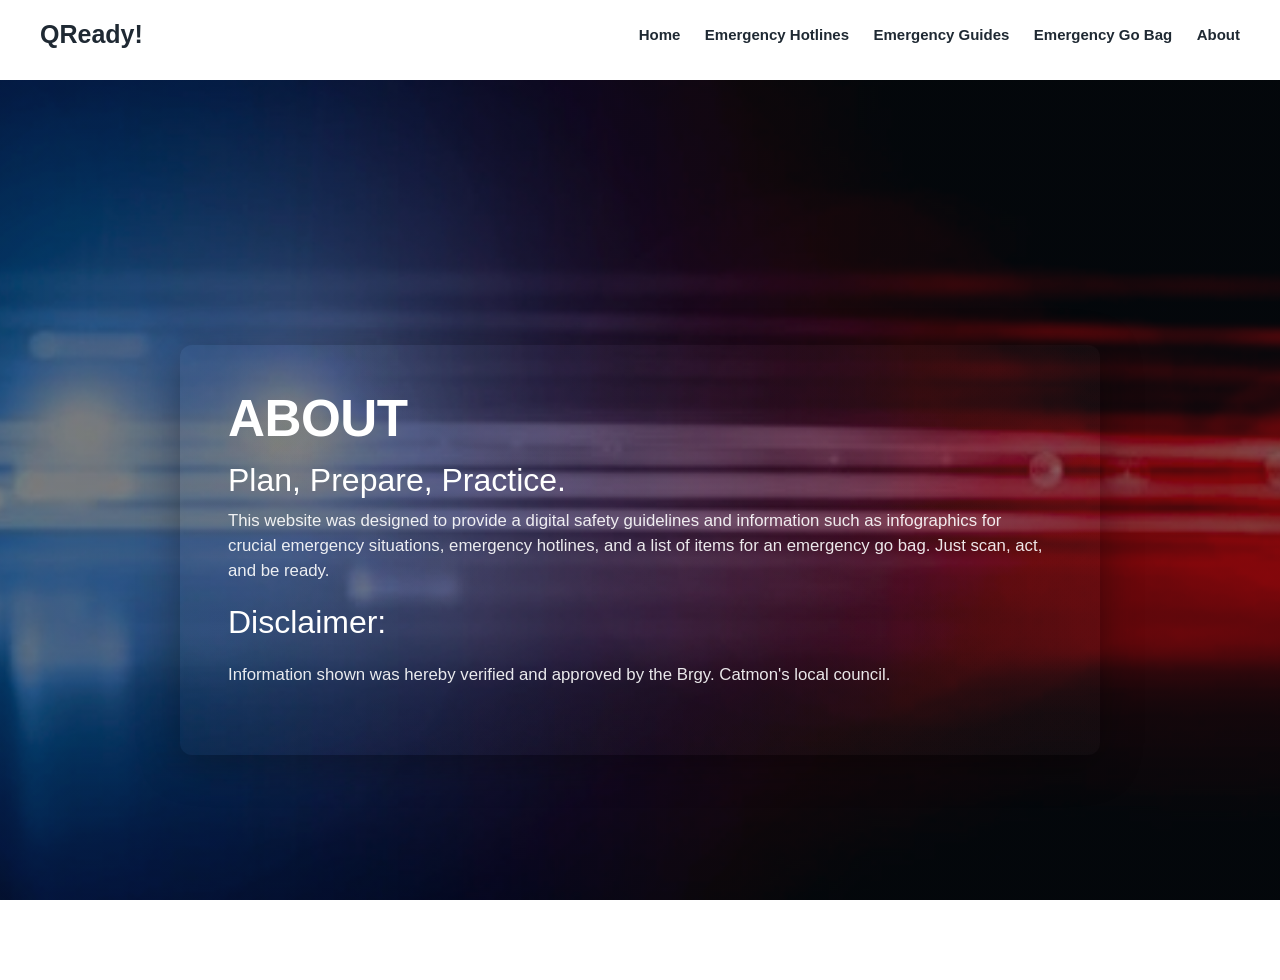
==== Aboutus.html @ 1b1c67c2 "Add files via upload" ====
<!DOCTYPE html>
<html lang="en">
<head>
  <meta charset="utf-8" />
  <meta name="viewport" content="width=device-width,initial-scale=1" />
  <title>Safety procedures</title>

  <!-- bootstrap (only for grid utility if you use it) -->
  <link href="https://cdn.jsdelivr.net/npm/bootstrap@5.0.2/dist/css/bootstrap.min.css" rel="stylesheet">

  <!-- styles -->
  <link rel="stylesheet" href="css/styles.css">
</head>
<body>

  <header class="navbar">
    <div class="nav-left">QReady!</div>
    <nav class="nav-right">
      <a href="index.html">Home</a>
      <a href="Product.html">Emergency Hotlines</a>
      <a href="Emergencyguides.html">Emergency Guides</a>
      <a href="Emergencygobag.html">Emergency Go Bag</a>
      <a href="Aboutus.html">About</a>
    </nav>
  </header>

  <!-- ABOUTUS -->
  <section class="aboutus">
    <div class="aboutus-center">
      <h1>ABOUT </h1>
      <h2 class="aboutus-sub2">
      Plan, Prepare, Practice. 
      </h2>
      <p class="aboutus-sub">
      
This website was designed to provide a digital safety guidelines and information such as infographics for crucial emergency situations, emergency hotlines, and a list of items for an emergency go bag. Just scan, act, and be ready. 
      <h2 class="aboutus-sub2">
        Disclaimer:
      </h2>
      <p class="aboutus-sub">
      <p class="aboutus-sub">
        Information shown was hereby verified and approved by the Brgy. Catmon's local council.

    </div>

      </main>
  </section>

  <!-- product zoom + interactions -->
  <script src="js/product-zoom.js"></script>
</body>
</html>
---- css/styles.css ----
/* -------------------------GLOBAL------------------------- */
:root {
  --bg: #ff0000;
  --text: #1f2933;
  --accent: #0d6efd;
  --muted: rgba(0, 0, 0, 0.55);
  --card-shadow: rgba(0, 0, 0, 0.08);
  --accent-shadow: rgba(0, 0, 0, 0.12);
  --zoom-shadow: rgba(0, 0, 0, 0.35);
}

* {
  box-sizing: border-box;
}

html,
body {
  height: 100%;
  margin: 0;
  font-family: Poppins, -apple-system, BlinkMacSystemFont, sans-serif;
  color: var(--text);
  -webkit-font-smoothing: antialiased;
  -moz-osx-font-smoothing: grayscale;
}

/* NAVBAR */
.navbar {
  width: 100%;
  padding: 16px 40px;
  display: flex;
  justify-content: space-between;
  align-items: center;
  background: rgb(255, 255, 255);
  position: fixed;
  top: 0;
  z-index: 1000;
  backdrop-filter: blur(6px);
}

.nav-left {
  font-weight: 700;
  font-size: 25px;
}

.nav-right a {
  margin-left: 20px;
  text-decoration: none;
  color: var(--text);
  font-weight: 600;
  font-size: 15px;
}

/* -------------------------HOMEPAGE------------------------- */
/*background image for the homepage*/
.homepage {
  min-height: 100vh;
  width: 100%;
  background-image: linear-gradient(rgba(8, 16, 24, 0.45), rgba(8, 16, 24, 0.45)), url("../Assets/IMG_20260306_211219.jpg");
  background-size: cover;
  background-position: center center;
  background-attachment: fixed;
  background-color: #ffffff;
  display: flex;
  align-items: center;
  justify-content: center;
  padding: 100px 20px 60px;
  /* extra top padding */
}

.emergency-g{
  min-height: 100vh;
  width: 100%;
  background-image: linear-gradient(rgba(8, 16, 24, 0.45), rgba(8, 16, 24, 0.45)), url("../Assets/bg3.jpeg");
  background-size: cover;
  background-position: center center;
  background-attachment: fixed;
  background-color: #ff2c2c;
  display: flex;
  align-items: center;
  justify-content: center;
  padding: 100px 20px 60px;
}

/* centered block */
.homepage-center {
  max-width: 920px;
  text-align: center;
  color: #fff;
  padding: 48px;
  border-radius: 12px;
  /* subtle glass look */
  background: linear-gradient(180deg, rgba(255, 255, 255, 0.02), rgba(255, 255, 255, 0.02));
  box-shadow: 0 8px 40px rgba(0, 0, 0, 0.35);
}

/* heading & text */
.homepage-center h1 {
  font-size: clamp(28px, 4vw, 56px);
  margin: 0 0 16px 0;
  font-weight: 800;
  line-height: 1.02;
  letter-spacing: -0.5px;
}

.homepage-sub {
  margin: 0 0 20px 0;
  font-size: 1.05rem;
  color: rgba(255, 255, 255, 0.9);
}

/* buttons: pill style */
.homepage-buttons {
  display: flex;
  gap: 16px;
  flex-wrap: wrap;
  align-items: center;
}

body {
  padding-top: 80px;
  /* navbar was blocking top text */
}

.btn-primary {
  background: #ff3c3c;
  color: #111;
  padding: 12px 26px;
  border-radius: 999px;
  text-decoration: none;
  font-weight: 700;
  box-shadow: 0 6px 18px rgba(0, 0, 0, 0.16);
  border: none;
  display: inline-block;
}

.btn-primary:hover {
  transform: translatez(0);
  transition: transform .18s ease;
  box-shadow: 0 10px 28px rgba(0, 0, 0, 0.18);
}

.btn-outline {
  color: #fff;
  padding: 12px 22px;
  border-radius: 999px;
  text-decoration: none;
  border: 1.5px solid rgba(255, 255, 255, 0.7);
  font-weight: 700;
  display: inline-block;
}

.btn-outline:hover {
  background: rgba(255, 255, 255, 0.06);
  transition: background .15s ease;
}

/* footer */
footer {
  text-align: center;
  padding: 20px;
  background: transparent;
  color: #666;
}

/* small screens adjust */
@media (max-width: 780px) {
  .homepage {
    padding-top: 100px;
  }

  .homepage-center {
    padding: 28px;
    text-align: center;
  }

  .nav-right a {
    margin-left: 12px;
  }

  .homepage-buttons {
    justify-content: center;
  }
}

/* ---------- Product card details + placeholder + toast ---------- */

/* ---------- Product card system ---------- */

.product-card {
  position: relative;
  overflow: visible;
  transition: transform .25s ease;
}


/* DETAILS button */
.card-overlay {
  position: absolute;
  left: 50%;
  top: 75%;
  transform: translate(-50%, -50%) scale(.9);

  background: rgba(255, 255, 255, 0.95);
  color: #333;
  padding: 10px 18px;
  border-radius: 999px;
  font-weight: 700;
  letter-spacing: .05em;

  box-shadow: 0 6px 18px rgba(0, 0, 0, 0.12);

  z-index: 6;
  pointer-events: none;

  /* ✅ hidden by default */
  opacity: 0;

  transition:
    opacity .25s ease,
    transform .25s ease;
}

.product-card:hover .card-overlay {
  opacity: 1;
  transform: translate(-50%, -50%) scale(1);
}

.product-card.revealed .card-overlay {
  opacity: 0;
}

/* hidden details */
.product-card .card-body {
  opacity: 0;
  transform: translateY(10px);
  transition: .25s ease;
  pointer-events: none;
}

/* show details */
.product-card.revealed .card-body {
  opacity: 1;
  transform: translateY(0);
  pointer-events: auto;
}

/* ===============================
   BIG CENTERED ZOOM CARD
=================================*/



/* smooth animation */
@keyframes zoomInCard {
  from {
    transform: translate(-50%, -45%) scale(.9);
    opacity: 0;
  }

  to {
    transform: translate(-50%, -50%) scale(1);
    opacity: 1;
  }
}



/* image fade swap */
.product-image {
  transition: opacity .35s ease;
}

.product-image.fade-out {
  opacity: 0;
}

/* overlay background */
.page-overlay {
  display: none;
}

.page-overlay.visible {
  display: block;
  position: fixed;
  inset: 0;
  background: rgba(0, 0, 0, 0.6);
  backdrop-filter: blur(4px);
  z-index: 9999;
}

/* -------------------------ABOUTUS------------------------- */
/*background image for the aboutus section*/
.aboutus {
  min-height: 100vh;
  width: 100%;
  background-image: linear-gradient(rgba(8, 16, 24, 0.45), rgba(8, 16, 24, 0.45)), url("../Assets/aboutuswp.jpeg");
  background-size: cover;
  background-position: center center;
  background-attachment: fixed;
  background-color: #ffffff;
  display: flex;
  align-items: center;
  justify-content: center;
  padding: 100px 20px 60px;
  /* extra top padding */
}

/* centered block */
.aboutus-center {
  max-width: 920px;
  text-align: left;
  color: #fff;
  padding: 48px;
  border-radius: 12px;
  /* subtle glass texture */
  background: linear-gradient(180deg, rgba(255, 255, 255, 0.02), rgba(255, 255, 255, 0.02));
  box-shadow: 0 8px 40px rgba(0, 0, 0, 0.35);
}

/* heading & text */
.aboutus-center h1 {
  font-size: clamp(28px, 4vw, 56px);
  margin: 0 0 16px 0;
  font-weight: 800;
  line-height: 1.02;
  letter-spacing: -0.5px;
}

.aboutus-sub {
  margin: 0 0 20px 0;
  font-size: 1.05rem;
  color: rgba(255, 255, 255, 0.9);
  justify-content: center;
}

body {
  padding-top: 80px;
  /* navbar was blocking top text */
}

.btn-primary {
  background: #ffffff;
  color: #111;
  padding: 12px 26px;
  border-radius: 999px;
  text-decoration: none;
  font-weight: 700;
  box-shadow: 0 6px 18px rgba(0, 0, 0, 0.16);
  border: none;
  display: inline-block;
}

.btn-primary:hover {
  transform: translatez(0);
  transition: transform .18s ease;
  box-shadow: 0 10px 28px rgba(0, 0, 0, 0.18);
}

.btn-outline {
  color: #fff;
  padding: 12px 22px;
  border-radius: 999px;
  text-decoration: none;
  border: 1.5px solid rgba(255, 255, 255, 0.7);
  font-weight: 700;
  display: inline-block;
}

.page-overlay {
  display: none;
}

.page-overlay.visible {
  display: block;
  position: fixed;
  inset: 0;
  background: rgba(0, 0, 0, 0.6);
  backdrop-filter: blur(4px);
  z-index: 9999;
}

.btn-outline:hover {
  background: rgba(255, 255, 255, 0.06);
  transition: background .15s ease;
}

/* footer */
footer {
  text-align: center;
  padding: 20px;
  background: transparent;
  color: #666;
}

/* small screens adjust */
@media (max-width: 780px) {
  .aboutus {
    padding-top: 100px;
  }

  .aboutus-center {
    padding: 28px;
    text-align: center;
  }

  .nav-right a {
    margin-left: 12px;
  }

  .aboutus-buttons {
    justify-content: center;
  }

}

.product-image {
  transition: opacity 0.35s ease;
}

.product-image.fade-out {
  opacity: 0;
}

/* ===== BIG CENTERED UNZOOMED CARDS ===== */



.product-card img {
  height: auto;
  object-fit: cover;
}

.product-card:hover {
  transform: translateY(-6px);
}

.product-card.zoomed{

  position:fixed;
  inset:0;

  display:flex;
  align-items:center;
  justify-content:center;

  transform:none;

  width:100vw;
  height:100vh;

  background:transparent;

  z-index:100000;
}

/* hide unused body */
.product-card.zoomed .card-body {
  display: none;
}

.product-card.zoomed img{
  max-width:95vw;
  max-height:90vh;

  width:auto;
  height:auto;

  object-fit:contain;
}

.product-card.zoomed.card {
  background: transparent;
  border: none;
  box-shadow: none;
}
/* ===== CUSTOM PRODUCT GRID ===== */


.product-item {
  display: flex;
  justify-content: center;
}

.product-card {
  width: 360px;
  border-radius: 12px;
}

.product-card img {
  width: 100%;
  height: 100%;
  object-fit: contain;
  border-radius: 12px;
}

.products-page .product-grid {
  display: flex;
  flex-wrap: wrap;
  justify-content: center;
  gap: 40px;
}

.products-page .product-item {
  display: flex;
  justify-content: center;
}

.products-page .product-card {
  width: 560px;
  border-radius: 12px;
}

@media (max-width:768px){

  .products-page .product-card{
    width:100%;
  }

}

.products-page .product-card img {
  width: 100%;
  height: auto;
  object-fit: contain;
  border-radius: 12px;
}

.page-headlines {
  font-size: clamp(28px, 4vw, 56px);
  font-style: initial;
  margin: 0 0 16px 0;
  font-weight: 800;
  line-height: 1.02;
  letter-spacing: -0.5px;
  color: #ff4500;
  font-family: Verdana, Geneva, Tahoma, sans-serif;

  text-align: center;   /* centers the text */
  padding-bottom: 40px;
}



/* MOBILE FIX */
@media (max-width: 768px) {

  .product-card.zoomed {
    height: auto !important;
    width: 95vw !important;
    aspect-ratio: unset !important;
  }

  .product-card.zoomed img {
    width: 100% !important;
    height: auto !important;
    object-fit: contain;
  }

}

.product-card.zoomed img {
  max-height: 90vh;
  max-width: 95vw;
}

.homepage {
  height: 100vh;
  width: 100%;
  background-image: linear-gradient(rgba(8, 16, 24, 0.45), rgba(8, 16, 24, 0.45)), url("https://scontent.fmnl8-3.fna.fbcdn.net/v/t39.30808-6/647135737_4528252060789740_6887225949250310677_n.jpg?stp=cp6_dst-jpg_tt6&_nc_cat=110&ccb=1-7&_nc_sid=13d280&_nc_eui2=AeGoVBQOHWlJW7Og6HF5xZc6hS38hLkkJriFLfyEuSQmuMOkhPugEDeci_OG2_ThWxHb354x4mx9grtqgR2fjrmp&_nc_ohc=sE2ITZA5lfsQ7kNvwG74_j6&_nc_oc=Adkd9HvHAZYUHECyHMyxT2ulAU9mN4Uw9dN9zEnb66xGzUf6jzRKQi6DkJjj_X63QJw&_nc_zt=23&_nc_ht=scontent.fmnl8-3.fna&_nc_gid=3Nfg0tYDjL9qFH54SM-9Zw&_nc_ss=8&oh=00_AfyF-rkSTnkamqmonzhlkRYaWEqwCu_dqZPERwoueFLL8w&oe=69B0B7B6");
  background-size: cover;
  background-position: center center;
  background-attachment: fixed;
  background-color: #ffffff;
  display: flex;
  align-items: center;
  justify-content: center;
  padding: 100px 20px 60px;
  /* extra top padding */
}

@media (max-width:768px){

  .homepage,
  .emergency-g,
  .aboutus{
    background-attachment:scroll;
  }

}

@media (max-width:768px){

  .navbar{
    flex-direction: column;
    align-items: flex-start;
    padding:12px 20px;
  }

  .nav-right{
    display:flex;
    flex-wrap:wrap;
    gap:10px;
    margin-top:6px;
  }

  .nav-right a{
    font-size:14px;
    margin:0;
  }

}

@media (max-width:768px){

  .homepage-center{
    max-width:95%;
    padding:24px;
  }

  .homepage-center h1{
    font-size:32px;
  }

}

.product-grid{
  display:flex;
  flex-wrap:wrap;
  justify-content:center;
  gap:40px;
  max-width:1200px;
  margin:0 auto;
}

/* MOBILE IMAGE SCALING FIX */
@media (max-width:768px){

  .product-card img{
    width:100%;
    height:auto;
    max-height:80vh;
    object-fit:contain;
  }

}

@media (max-width:768px){

  .product-grid{
    gap:20px;
  }

  .page-headlines{
    font-size:32px;
  }

}
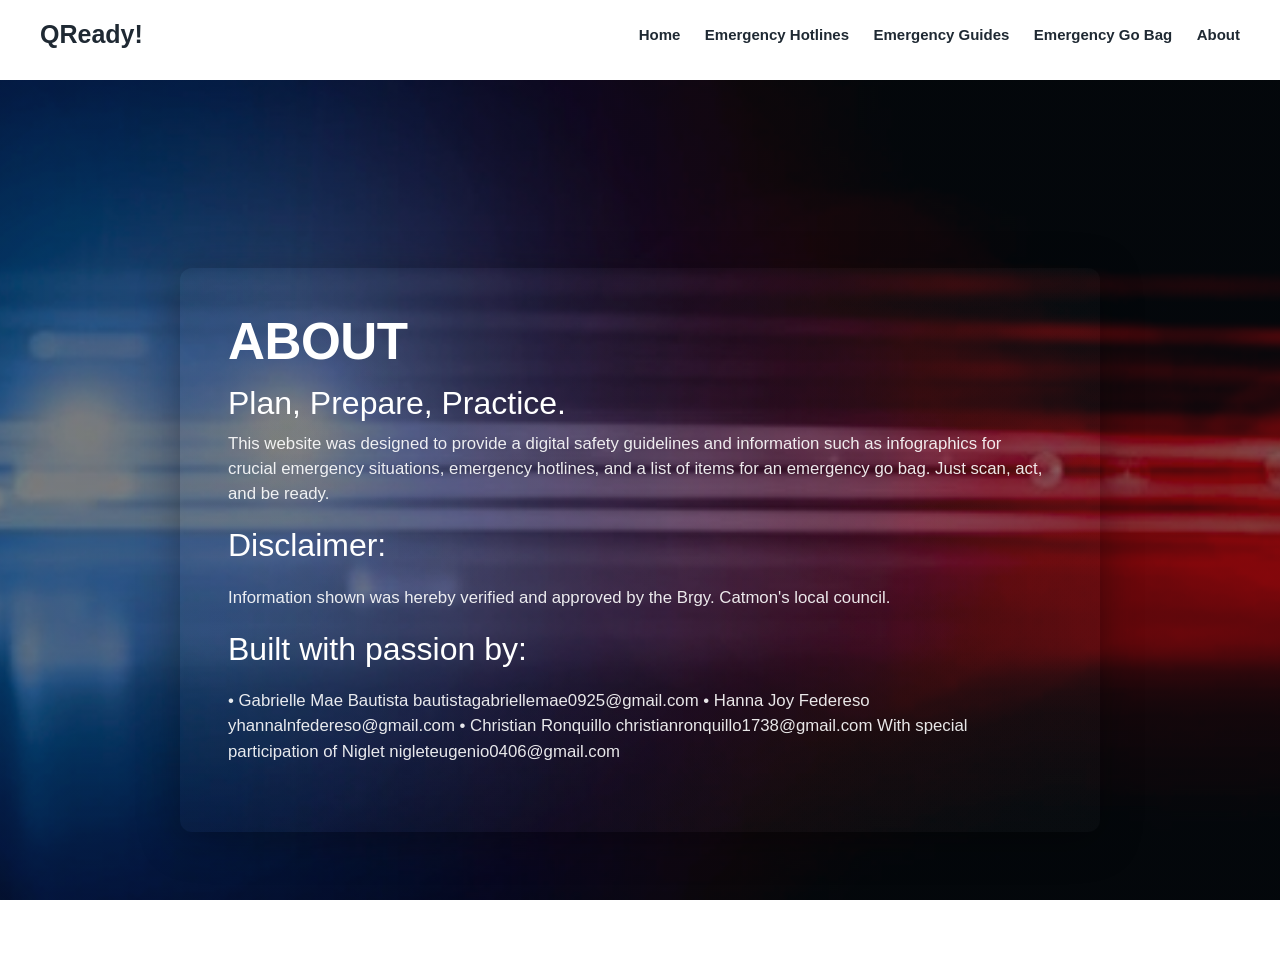
==== commit c0436fea: "Update Aboutus.html with team member information Added team member details and a built with passion " ====
--- a/Aboutus.html
+++ b/Aboutus.html
@@ -40,7 +40,22 @@
       <p class="aboutus-sub">
       <p class="aboutus-sub">
         Information shown was hereby verified and approved by the Brgy. Catmon's local council.
+         <h2 class="aboutus-sub2">
+        Built with passion by:
+      </h2>
+      <p class="aboutus-sub">
+      <p class="aboutus-sub">
+• Gabrielle Mae Bautista
+bautistagabriellemae0925@gmail.com 
 
+• Hanna Joy Federeso 
+yhannalnfedereso@gmail.com
+
+• Christian Ronquillo
+christianronquillo1738@gmail.com
+
+With special participation of Niglet
+nigleteugenio0406@gmail.com
     </div>
 
       </main>
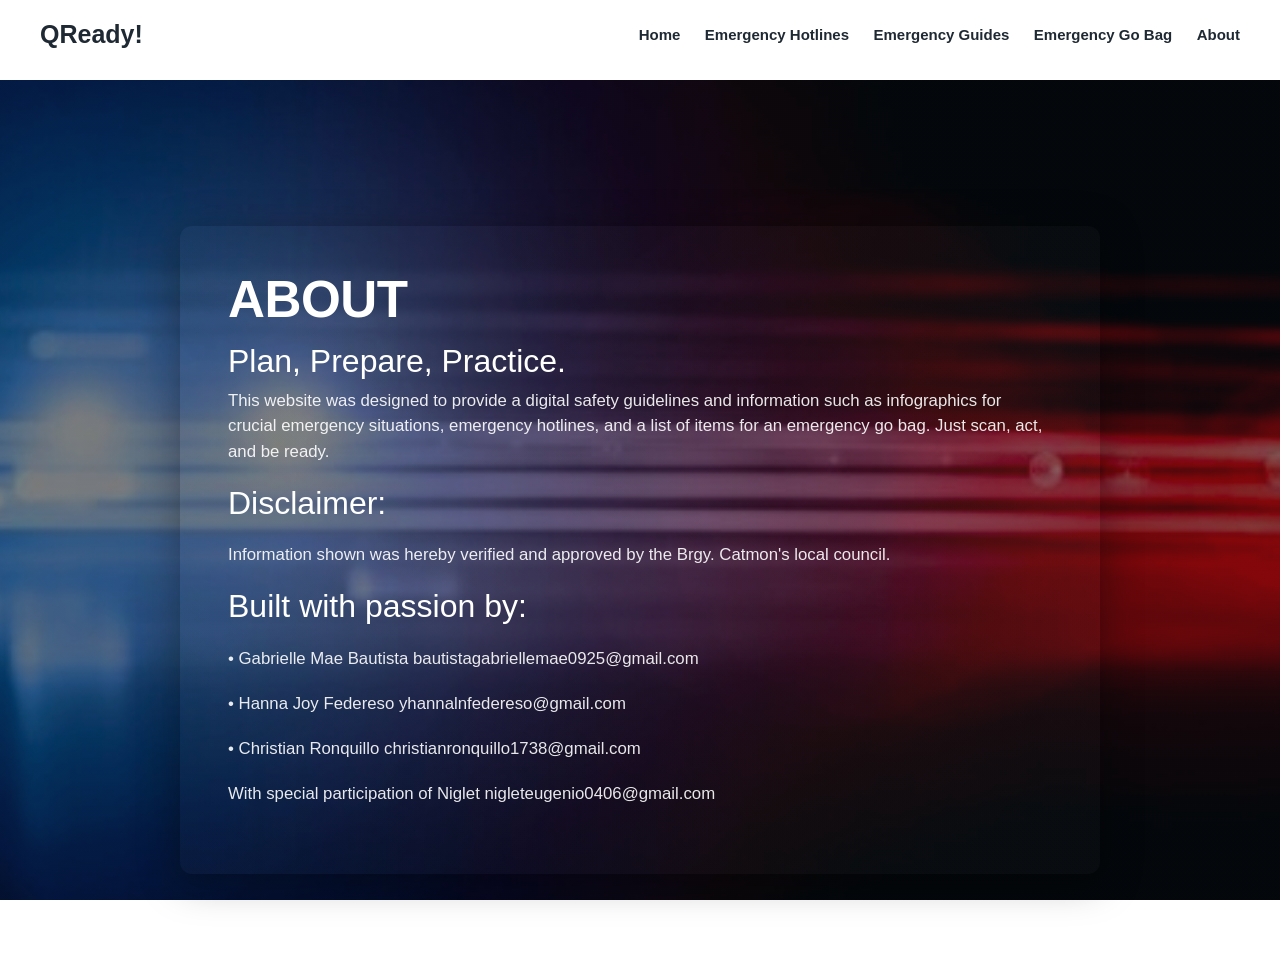
==== commit 107acc01: "Update Aboutus.html" ====
--- a/Aboutus.html
+++ b/Aboutus.html
@@ -43,17 +43,24 @@
          <h2 class="aboutus-sub2">
         Built with passion by:
       </h2>
+
       <p class="aboutus-sub">
       <p class="aboutus-sub">
 • Gabrielle Mae Bautista
 bautistagabriellemae0925@gmail.com 
 
+      <p class="aboutus-sub">
+      <p class="aboutus-sub">
 • Hanna Joy Federeso 
 yhannalnfedereso@gmail.com
-
+       
+      <p class="aboutus-sub">
+      <p class="aboutus-sub">
 • Christian Ronquillo
 christianronquillo1738@gmail.com
 
+      <p class="aboutus-sub">
+      <p class="aboutus-sub">
 With special participation of Niglet
 nigleteugenio0406@gmail.com
     </div>
--- a/css/styles.css
+++ b/css/styles.css
@@ -55,7 +55,7 @@
 .homepage {
   min-height: 100vh;
   width: 100%;
-  background-image: linear-gradient(rgba(8, 16, 24, 0.45), rgba(8, 16, 24, 0.45)), url("../Assets/IMG_20260306_211219.jpg");
+  background-image: linear-gradient(rgba(8, 16, 24, 0.45), rgba(8, 16, 24, 0.45)), url("../Assets/bg3.jpeg");
   background-size: cover;
   background-position: center center;
   background-attachment: fixed;
@@ -654,4 +654,4 @@
     font-size:32px;
   }
 
-}+}
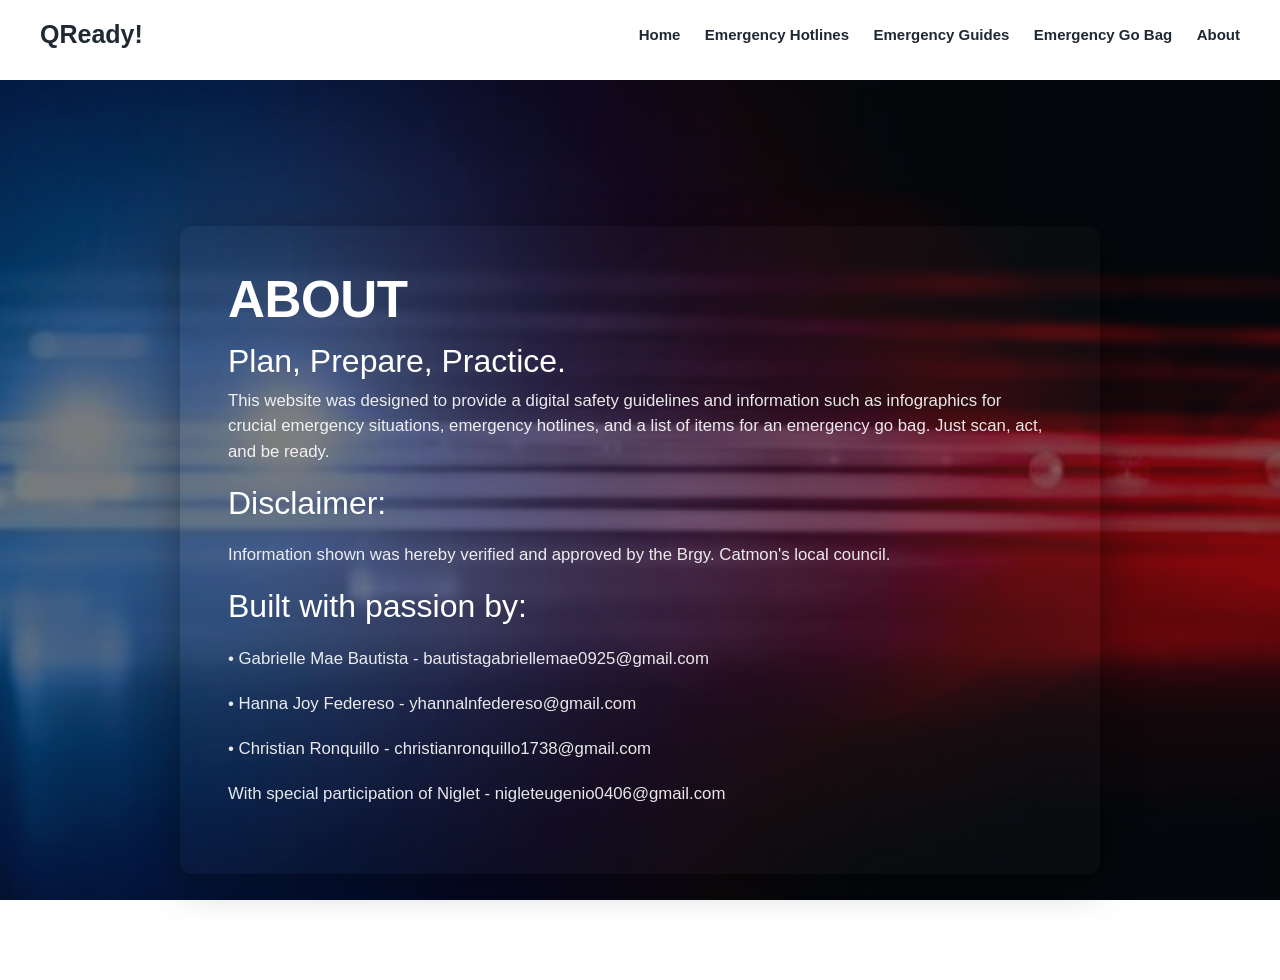
==== commit d8140a59: "Update Aboutus.html" ====
--- a/Aboutus.html
+++ b/Aboutus.html
@@ -46,22 +46,22 @@
 
       <p class="aboutus-sub">
       <p class="aboutus-sub">
-• Gabrielle Mae Bautista
+• Gabrielle Mae Bautista -
 bautistagabriellemae0925@gmail.com 
 
       <p class="aboutus-sub">
       <p class="aboutus-sub">
-• Hanna Joy Federeso 
+• Hanna Joy Federeso -
 yhannalnfedereso@gmail.com
        
       <p class="aboutus-sub">
       <p class="aboutus-sub">
-• Christian Ronquillo
+• Christian Ronquillo -
 christianronquillo1738@gmail.com
 
       <p class="aboutus-sub">
       <p class="aboutus-sub">
-With special participation of Niglet
+With special participation of Niglet -
 nigleteugenio0406@gmail.com
     </div>
 
